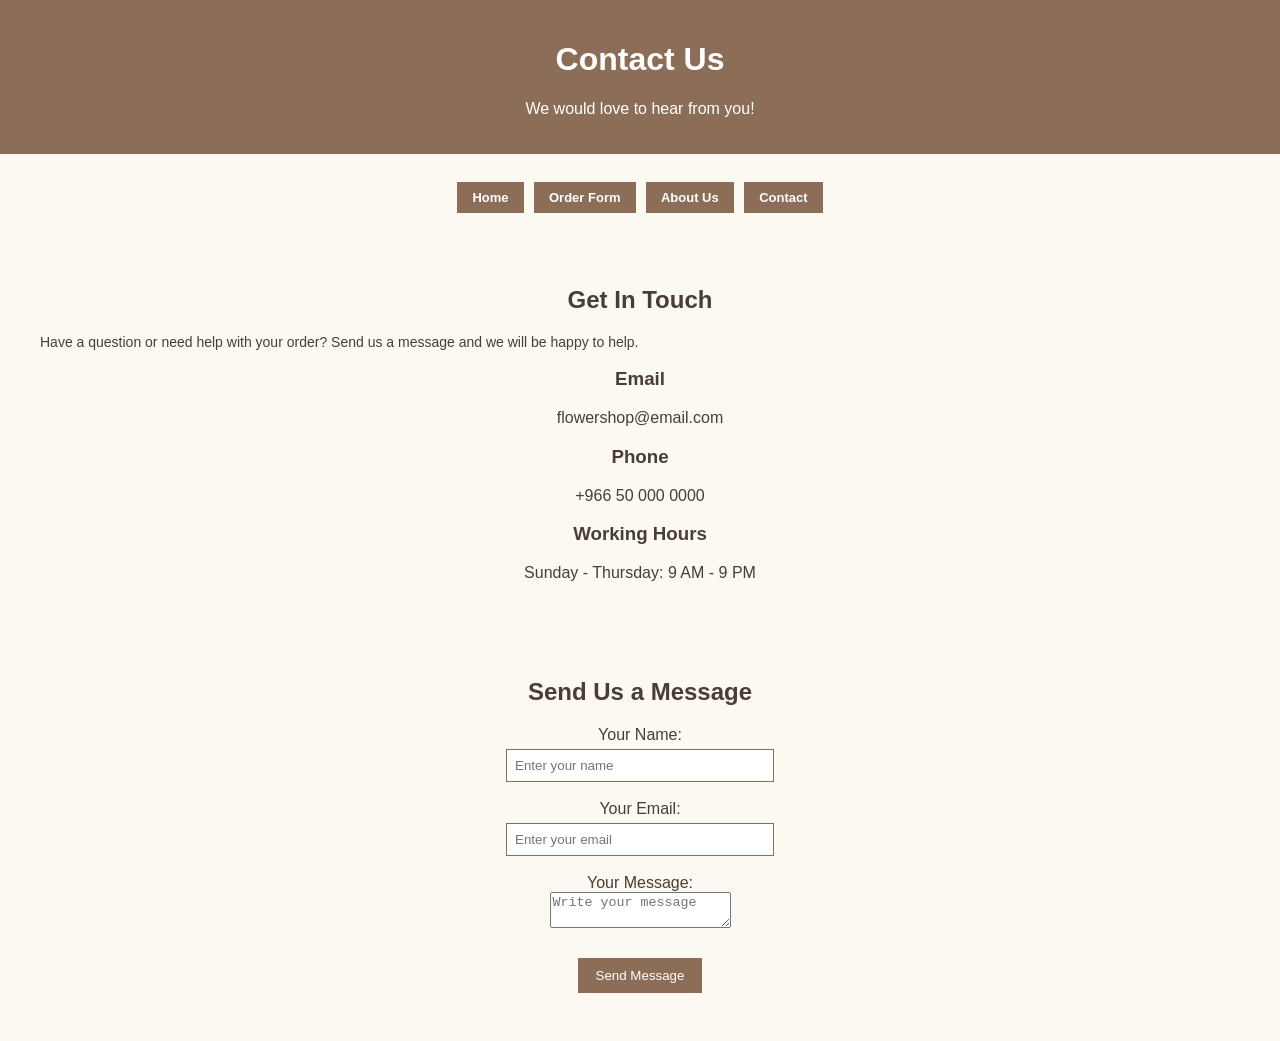
==== contact.html @ 76817f6b "Add images and update About Us page" ====
<!DOCTYPE html>
<html lang="en">
<head>
    <meta charset="UTF-8">
    <meta name="viewport" content="width=device-width, initial-scale=1.0">
    <title>Flower Shop - Contact Us</title>
    <link rel="stylesheet" href="./style.css">
</head>
<body>

    <header>
        <h1>Contact Us</h1>
        <p>We would love to hear from you!</p>
    </header>

    <div class="nav-container">
        <a href="index.html" class="nav-btn">Home</a>
        <a href="order.html" class="nav-btn">Order Form</a>
        <a href="about.html" class="nav-btn">About Us</a>
        <a href="contact.html" class="nav-btn">Contact</a>
    </div>

    <main>
        <section class="content-box">
            <h2>Get In Touch</h2>
            <p class="about-text">
                Have a question or need help with your order?
                Send us a message and we will be happy to help.
            </p>

            <div class="contact-info">
                <h3>Email</h3>
                <p>flowershop@email.com</p>

                <h3>Phone</h3>
                <p>+966 50 000 0000</p>

                <h3>Working Hours</h3>
                <p>Sunday - Thursday: 9 AM - 9 PM</p>
            </div>
        </section>

        <section class="content-box contact-box">
            <h2>Send Us a Message</h2>

            <form onsubmit="return sendMessage()">

                <label for="name">Your Name:</label><br>
                <input type="text" id="name" placeholder="Enter your name"><br><br>

                <label for="email">Your Email:</label><br>
                <input type="email" id="email" placeholder="Enter your email"><br><br>

                <label for="message">Your Message:</label><br>
                <textarea id="message" placeholder="Write your message"></textarea><br><br>

                <button type="submit" class="action-btn">
                    Send Message
                </button>

            </form>
        </section>
    </main>

    <script>
        function sendMessage() {
            var name = document.getElementById("name").value;
            var email = document.getElementById("email").value;
            var message = document.getElementById("message").value;

            if (name === "" || email === "" || message === "") {
                alert("Please fill in all fields!");
                return false;
            }

            alert("Thank you " + name + "! Your message has been received.");
            return false;
        }
    </script>

</body>
</html>
---- style.css ----
body {
    font-family: Arial, sans-serif;
    background-color: #fcf8f2;
    color: #4a3d35;
    text-align: center;
    margin: 0;
    padding: 0;
}

header {
    background-color: #8c6d58;
    color: white;
    padding: 20px;
}

.nav-container {
    margin: 15px;
    padding: 10px;
}

.nav-btn {
    display: inline-block;
    background-color: #8c6d58;
    color: white;
    padding: 8px 15px;
    margin: 3px;
    text-decoration: none;
    font-weight: bold;
    font-size: 13px;
}

.nav-btn:hover {
    background-color: #6e5342;
}

.hero-image-box {
    margin: 20px;
    padding: 15px;
}

.large-hero-img {
    width: 100%;
    height: auto;
}

.hero-text {
    margin-top: 10px;
    font-style: italic;
    color: #6e5342;
}

.content-box {
    margin: 20px;
    padding: 20px;
}

.about-text {
    text-align: left;
    margin-bottom: 15px;
    font-size: 14px;
}

.why-list {
    text-align: left;
    margin-left: 25px;
    color: #4a3d35;
}

.bouquet-item {
    margin-bottom: 15px;
    padding: 10px;
}

input, select {
    padding: 8px;
    width: 250px;
    margin-top: 5px;
    border: 1px solid #8c6d58;
}

.action-btn {
    background-color: #8c6d58;
    color: white;
    padding: 8px 15px;
    margin: 5px;
    border: none;
    cursor: pointer;
}

.action-btn:hover {
    background-color: #6e5342;
}



.about-hero {
    margin: 20px;
    padding: 20px;
}

.about-image {
    width: 80%;
    height: 300px;
    object-fit: cover;
}

.about-hero h2 {
    color: #8c6d58;
    margin-top: 20px;
}

.about-hero p {
    font-style: italic;
    color: #6e5342;
}

.story-box {
    background-color: #f3eae0;
    margin: 20px;
    padding: 25px;
}

.values-container {
    display: flex;
    justify-content: center;
    gap: 15px;
    margin: 20px;
}

.value-item {
    background-color: #f3eae0;
    padding: 15px;
    width: 30%;
}

.value-item h3 {
    color: #8c6d58;
}

.value-item p {
    font-size: 14px;
    color: #4a3d35;
}


.action-btn {
    background-color: #8c6d58;
    color: white;
    padding: 10px 18px;
    border: none;
    cursor: pointer;
    margin: 8px;
    text-decoration: none;
    display: inline-block;
}

.action-btn:hover {
    background-color: #6e5342;
}
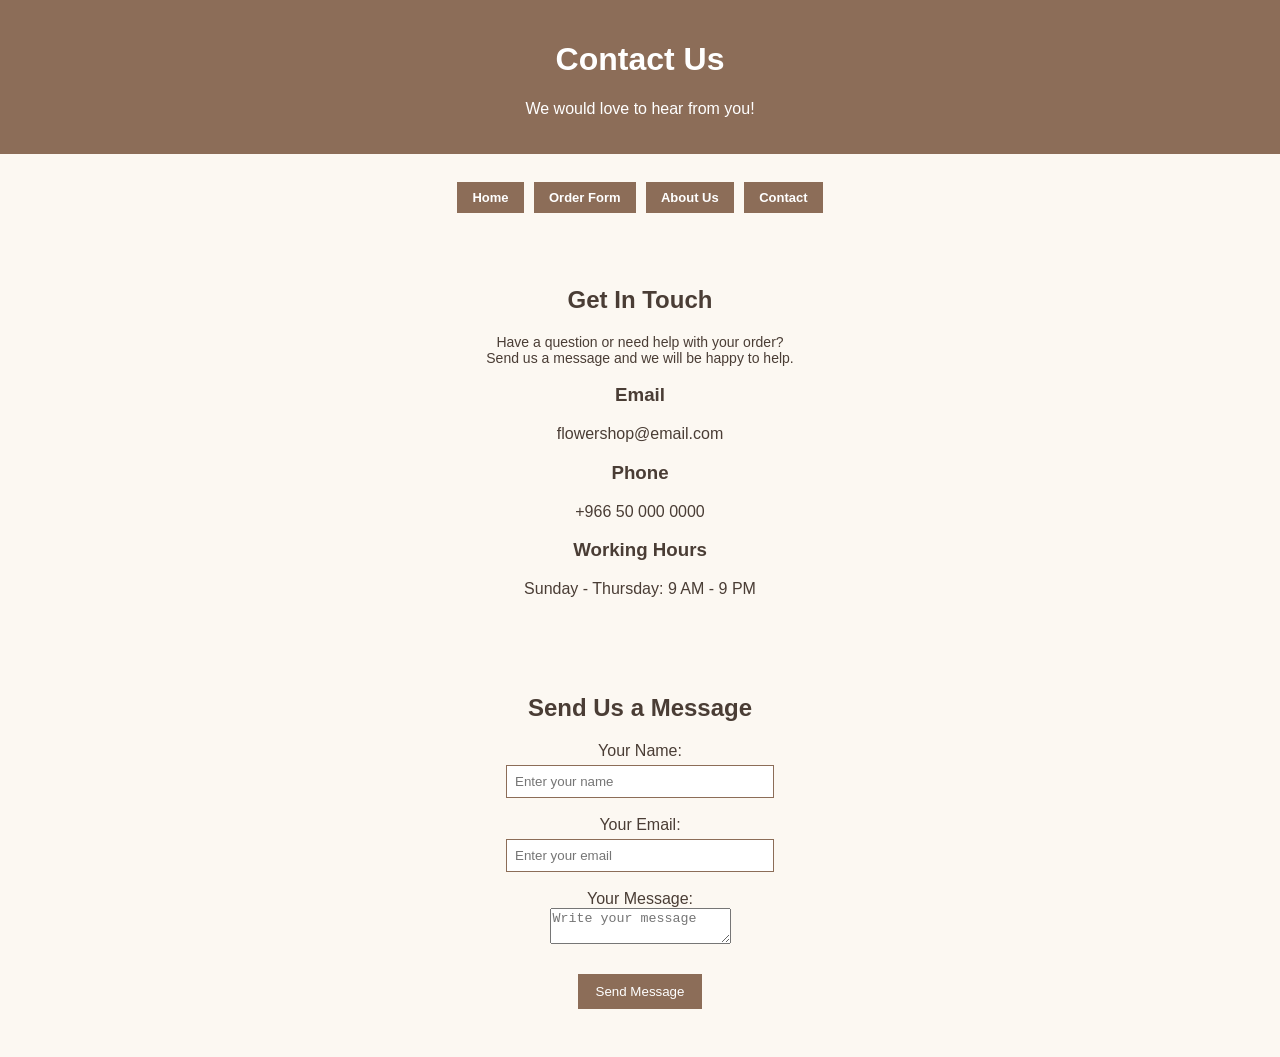
==== commit c657b327: "update contact page" ====
--- a/contact.html
+++ b/contact.html
@@ -23,8 +23,8 @@
     <main>
         <section class="content-box">
             <h2>Get In Touch</h2>
-            <p class="about-text">
-                Have a question or need help with your order?
+            <p class="about-text" style="text-align: center;">
+                Have a question or need help with your order?<br>
                 Send us a message and we will be happy to help.
             </p>
 
